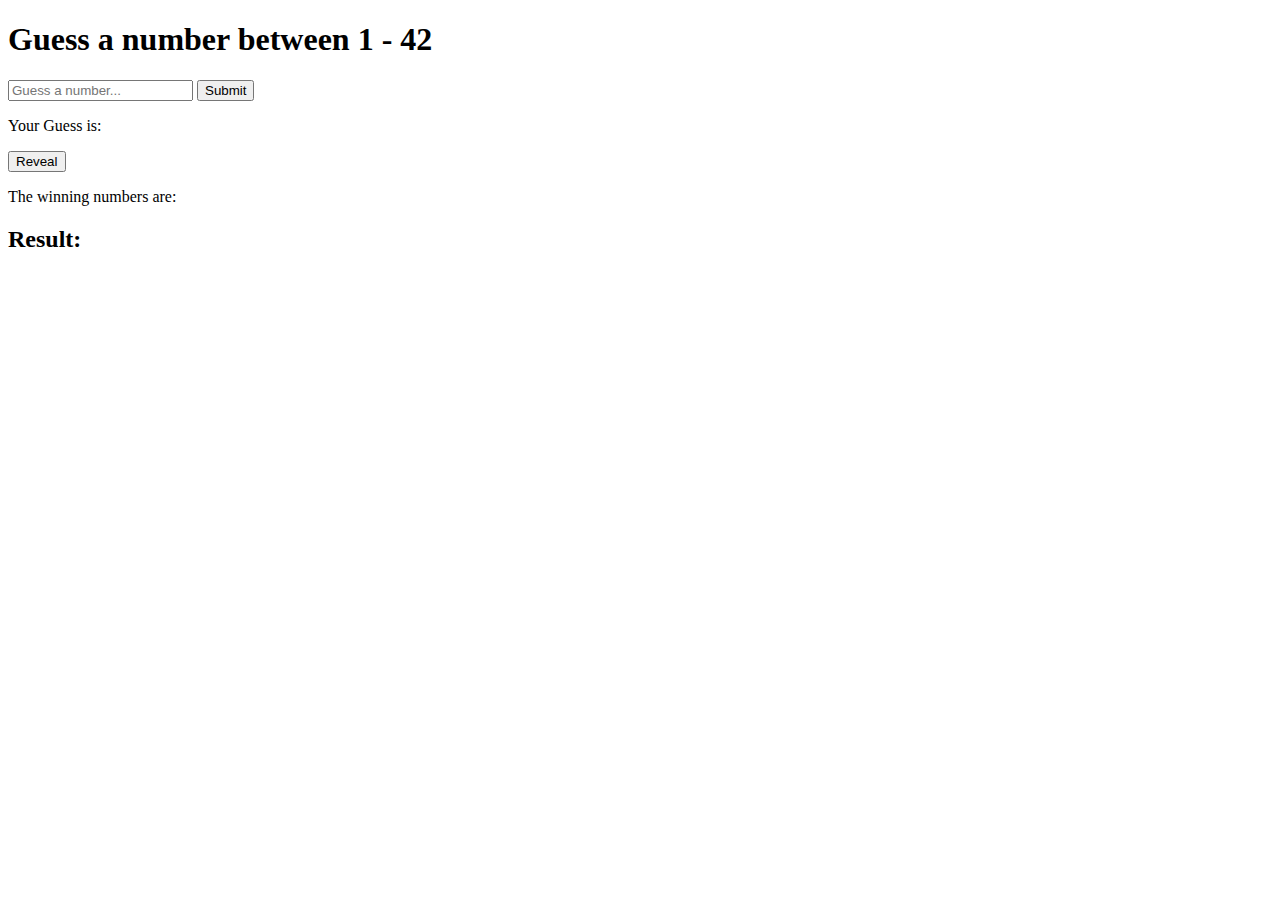
==== index.html @ 45c8586a "first commit" ====
<!DOCTYPE html>
<html lang="en">

<head>
    <meta charset="UTF-8">
    <meta name="viewport" content="width=device-width, initial-scale=1.0">
    <title>Document</title>
</head>

<body>
    <h1>Guess a number between 1 - 42</h1>
    <input id="inputNumber" placeholder="Guess a number..." type="number">
    <button onclick="submit()"> Submit</button>

    <p id="Guess">Your Guess is: </p>

    <button onclick="GenerateLottery()">Reveal</button>
    <p id="Lottery"> The winning numbers are: </p>

    <h2>Result:</h2>
    <p id="Result"></p>

    <script>
        let randomNumbers = [];
        function GenerateLottery() {

            for (let i = 0; i < 7; i++) {

                randomNumbers.push(Math.floor(Math.random() * 42) + 1);
                if (randomNumbers.includes(randomNumbers[i] == false)) {
                    randomNumbers.push(Math.floor(Math.random() * 42) + 1);
                }



            }
            randomNumbers = document.getElementById("Lottery").textContent = `The winning numbers are: ${randomNumbers}`

            if (randomNumbers.includes(Guess)) {
                document.getElementById("Result").textContent = ("YOU WON THE LOTTERY!")
                console.log("win!");
                
            }
            else{
                document.getElementById("Result").textContent = ("You lost this time...")
                console.log("lose!");
                
            }
            
        }


        function submit() {
            Guess = document.getElementById("inputNumber").value;
            document.getElementById("Guess").textContent = `Your Guess is:  ${Guess} `
        }
    
    </script>
</body>

</html>
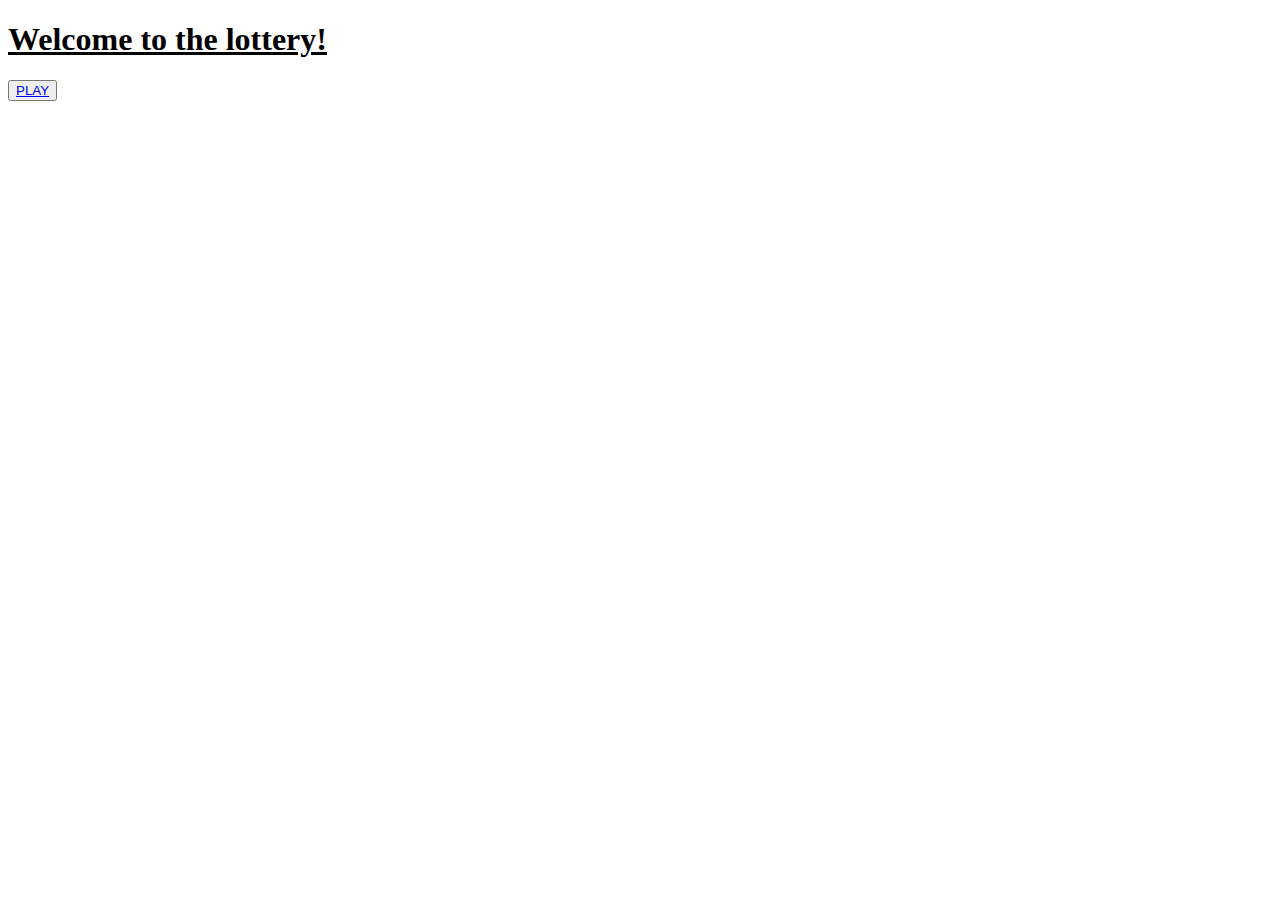
==== commit a6c71ae0: "Added input validation" ====
--- a/index.html
+++ b/index.html
@@ -1,61 +1,12 @@
 <!DOCTYPE html>
 <html lang="en">
-
 <head>
     <meta charset="UTF-8">
     <meta name="viewport" content="width=device-width, initial-scale=1.0">
     <title>Document</title>
 </head>
-
 <body>
-    <h1>Guess a number between 1 - 42</h1>
-    <input id="inputNumber" placeholder="Guess a number..." type="number">
-    <button onclick="submit()"> Submit</button>
-
-    <p id="Guess">Your Guess is: </p>
-
-    <button onclick="GenerateLottery()">Reveal</button>
-    <p id="Lottery"> The winning numbers are: </p>
-
-    <h2>Result:</h2>
-    <p id="Result"></p>
-
-    <script>
-        let randomNumbers = [];
-        function GenerateLottery() {
-
-            for (let i = 0; i < 7; i++) {
-
-                randomNumbers.push(Math.floor(Math.random() * 42) + 1);
-                if (randomNumbers.includes(randomNumbers[i] == false)) {
-                    randomNumbers.push(Math.floor(Math.random() * 42) + 1);
-                }
-
-
-
-            }
-            randomNumbers = document.getElementById("Lottery").textContent = `The winning numbers are: ${randomNumbers}`
-
-            if (randomNumbers.includes(Guess)) {
-                document.getElementById("Result").textContent = ("YOU WON THE LOTTERY!")
-                console.log("win!");
-                
-            }
-            else{
-                document.getElementById("Result").textContent = ("You lost this time...")
-                console.log("lose!");
-                
-            }
-            
-        }
-
-
-        function submit() {
-            Guess = document.getElementById("inputNumber").value;
-            document.getElementById("Guess").textContent = `Your Guess is:  ${Guess} `
-        }
-    
-    </script>
+    <u><h1>Welcome to the lottery!</h1></u>
+    <button><a href="Game.html">PLAY</a></button>
 </body>
-
 </html>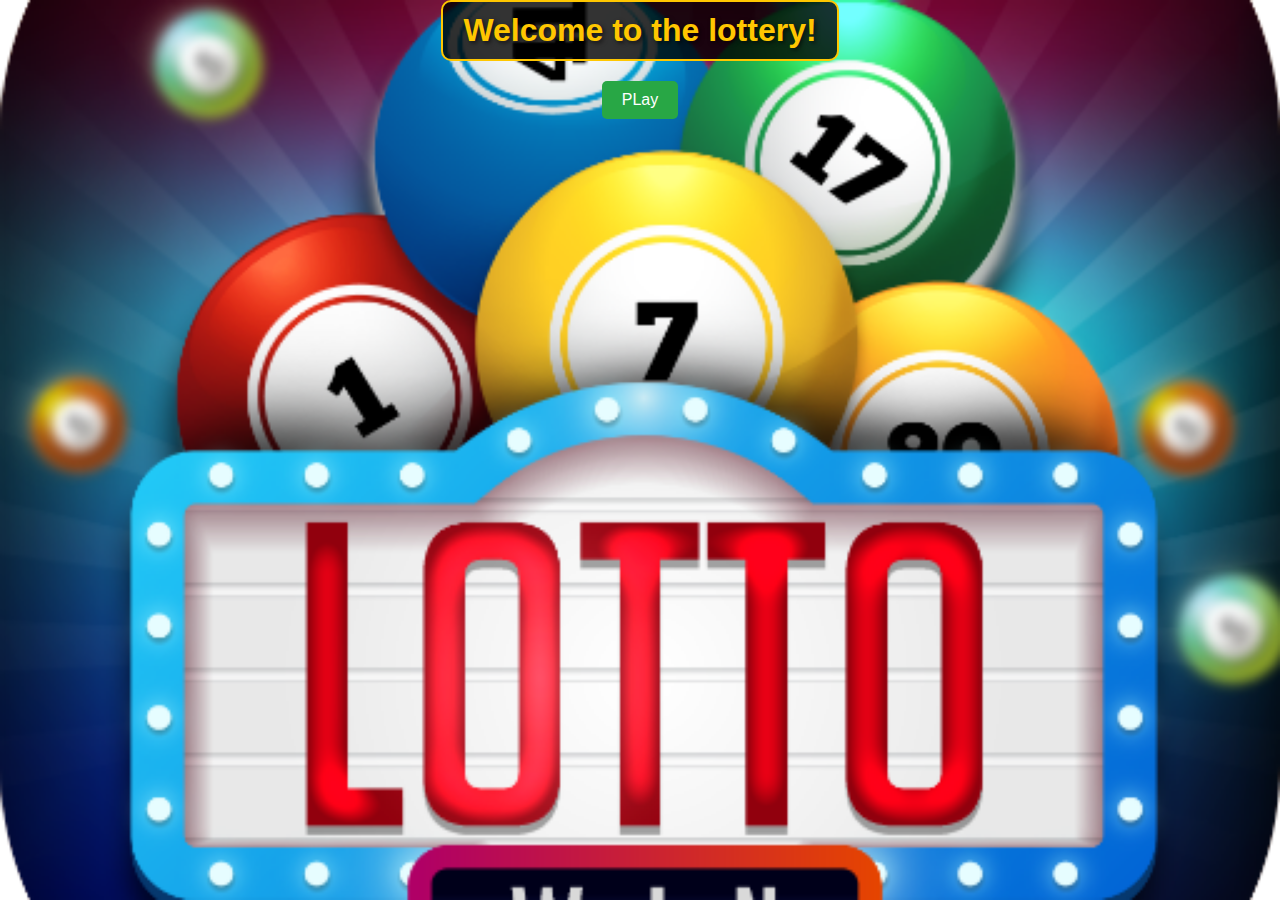
==== commit aa192c18: "added css" ====
--- a/index.html
+++ b/index.html
@@ -3,10 +3,12 @@
 <head>
     <meta charset="UTF-8">
     <meta name="viewport" content="width=device-width, initial-scale=1.0">
-    <title>Document</title>
+    <title>Menu</title>
+    <link rel="stylesheet" href="style.css">
 </head>
 <body>
     <u><h1>Welcome to the lottery!</h1></u>
-    <button><a href="Game.html">PLAY</a></button>
+    <button id="PlayAgain" onclick="window.location.href='Game.html'">PLay</button>
+    
 </body>
 </html>--- a/style.css
+++ b/style.css
@@ -0,0 +1,90 @@
+/* General body styling with background image */
+body {
+    font-family: Arial, sans-serif;
+    background: url('lotto.png') no-repeat center center fixed; /* Replace with your image path */
+    background-size: cover;
+    background-attachment: fixed;
+    background-position: center;
+    margin: 0;
+    padding: 0;
+    color: #fff;
+    display: flex;
+    flex-direction: column; /* Align items vertically */
+    align-items: center; /* Center items horizontally */
+    justify-content: flex-start; /* Align items from the top */
+    gap: 20px; /* Add spacing between elements */
+    min-height: 100vh; /* Ensure the page covers the full viewport height */
+}
+
+/* Header styling */
+h1, h2 {
+    padding: 10px 20px;
+    color: #ffc700;
+    text-shadow: 2px 2px 4px rgba(0, 0, 0, 0.6);
+    background-color: rgba(0, 0, 0, 0.8);
+    border-radius: 10px;
+    border: 2px solid #ffc700;
+    display: inline-block;
+    font-size: 2rem;
+    text-align: center;
+    margin: 0;
+}
+
+/* Input styling */
+input {
+    padding: 10px;
+    font-size: 1rem;
+    border-radius: 5px;
+    border: 2px solid #ffc700;
+    outline: none;
+    box-shadow: 0 4px 6px rgba(0, 0, 0, 0.2);
+}
+
+/* Buttons styling */
+button {
+    background: #fc4a1a;
+    color: #fff;
+    padding: 10px 20px;
+    font-size: 1rem;
+    border: none;
+    border-radius: 5px;
+    cursor: pointer;}
+    
+
+button:hover {
+    background: #f7b733;
+}
+
+/* Paragraph styling */
+p {
+    font-size: 1.2rem;
+    margin: 10px 0;
+    background: rgba(0, 0, 0, 0.8); /* Semi-transparent black background for readability */
+    color: #ffc700;
+    border-radius: 5px;
+    padding: 10px;
+    display: inline-block;
+    box-shadow: 0 4px 6px rgba(0, 0, 0, 0.3);
+}
+
+/* Styling for specific sections */
+#Guess, #Lottery, #Result {
+    width: 80%; /* Ensure uniform width for all sections */
+    max-width: 300px;
+    text-align: center;
+}
+
+/* Styling for the Play Again button */
+#PlayAgain {
+    background: #28a745; /* Green background for Play Again */
+    color: #fff; /* White text */
+    padding: 10px 20px;
+    font-size: 1rem;
+    border: none;
+    border-radius: 5px;
+    cursor: pointer;
+}
+
+#PlayAgain:hover {
+    background: #218838; /* Darker green on hover */
+}
